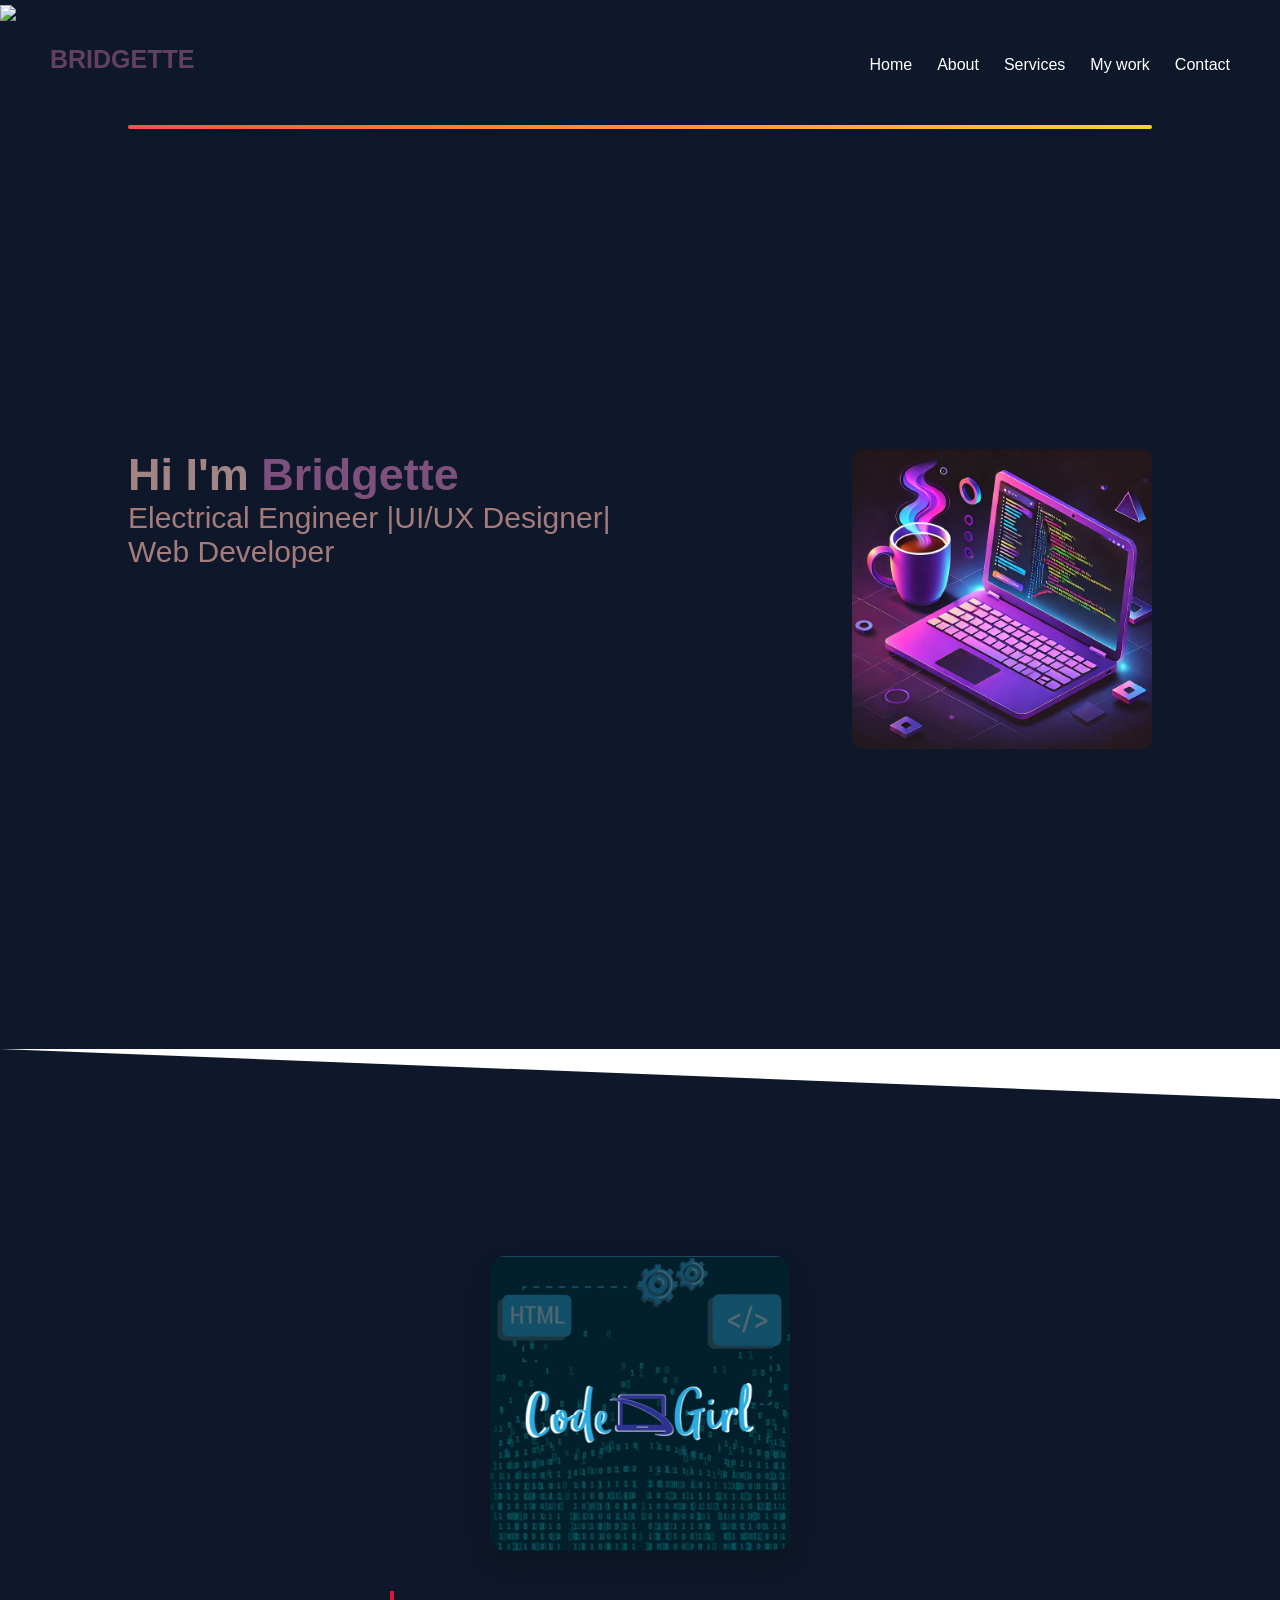
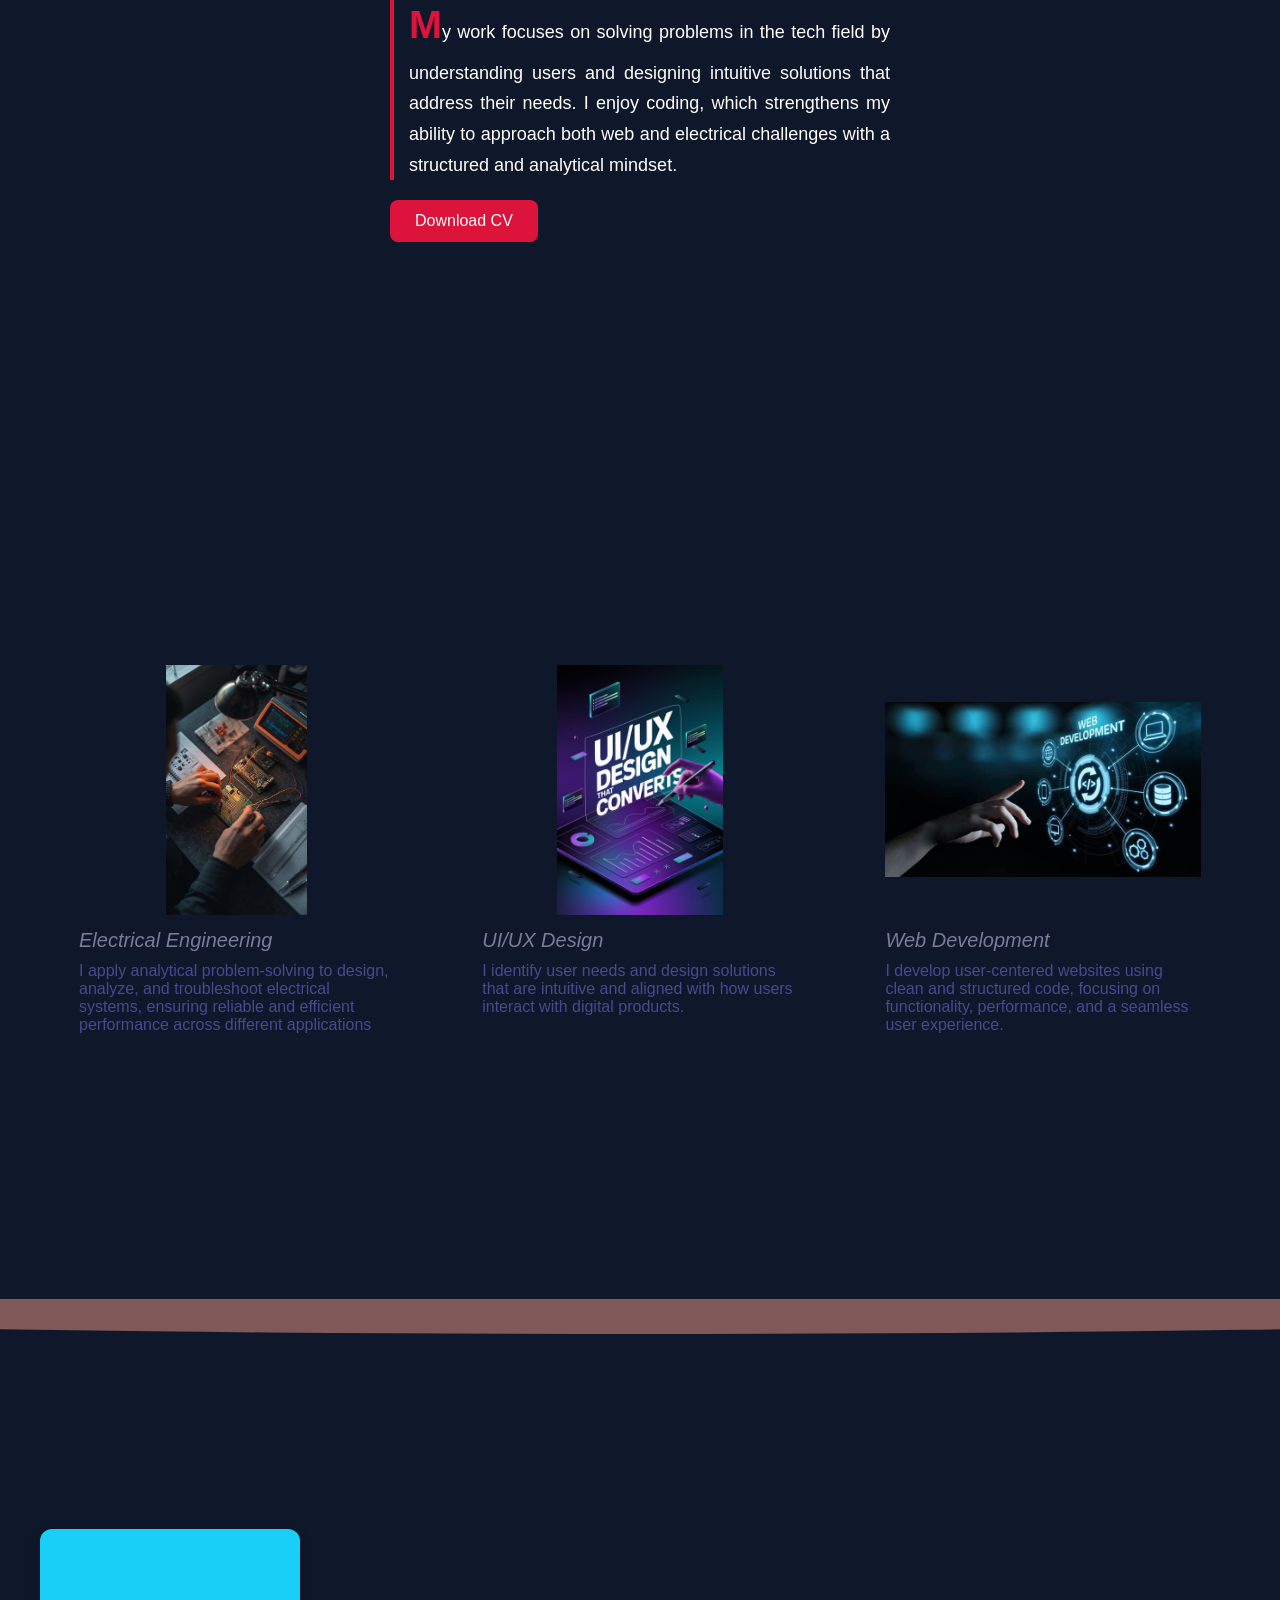
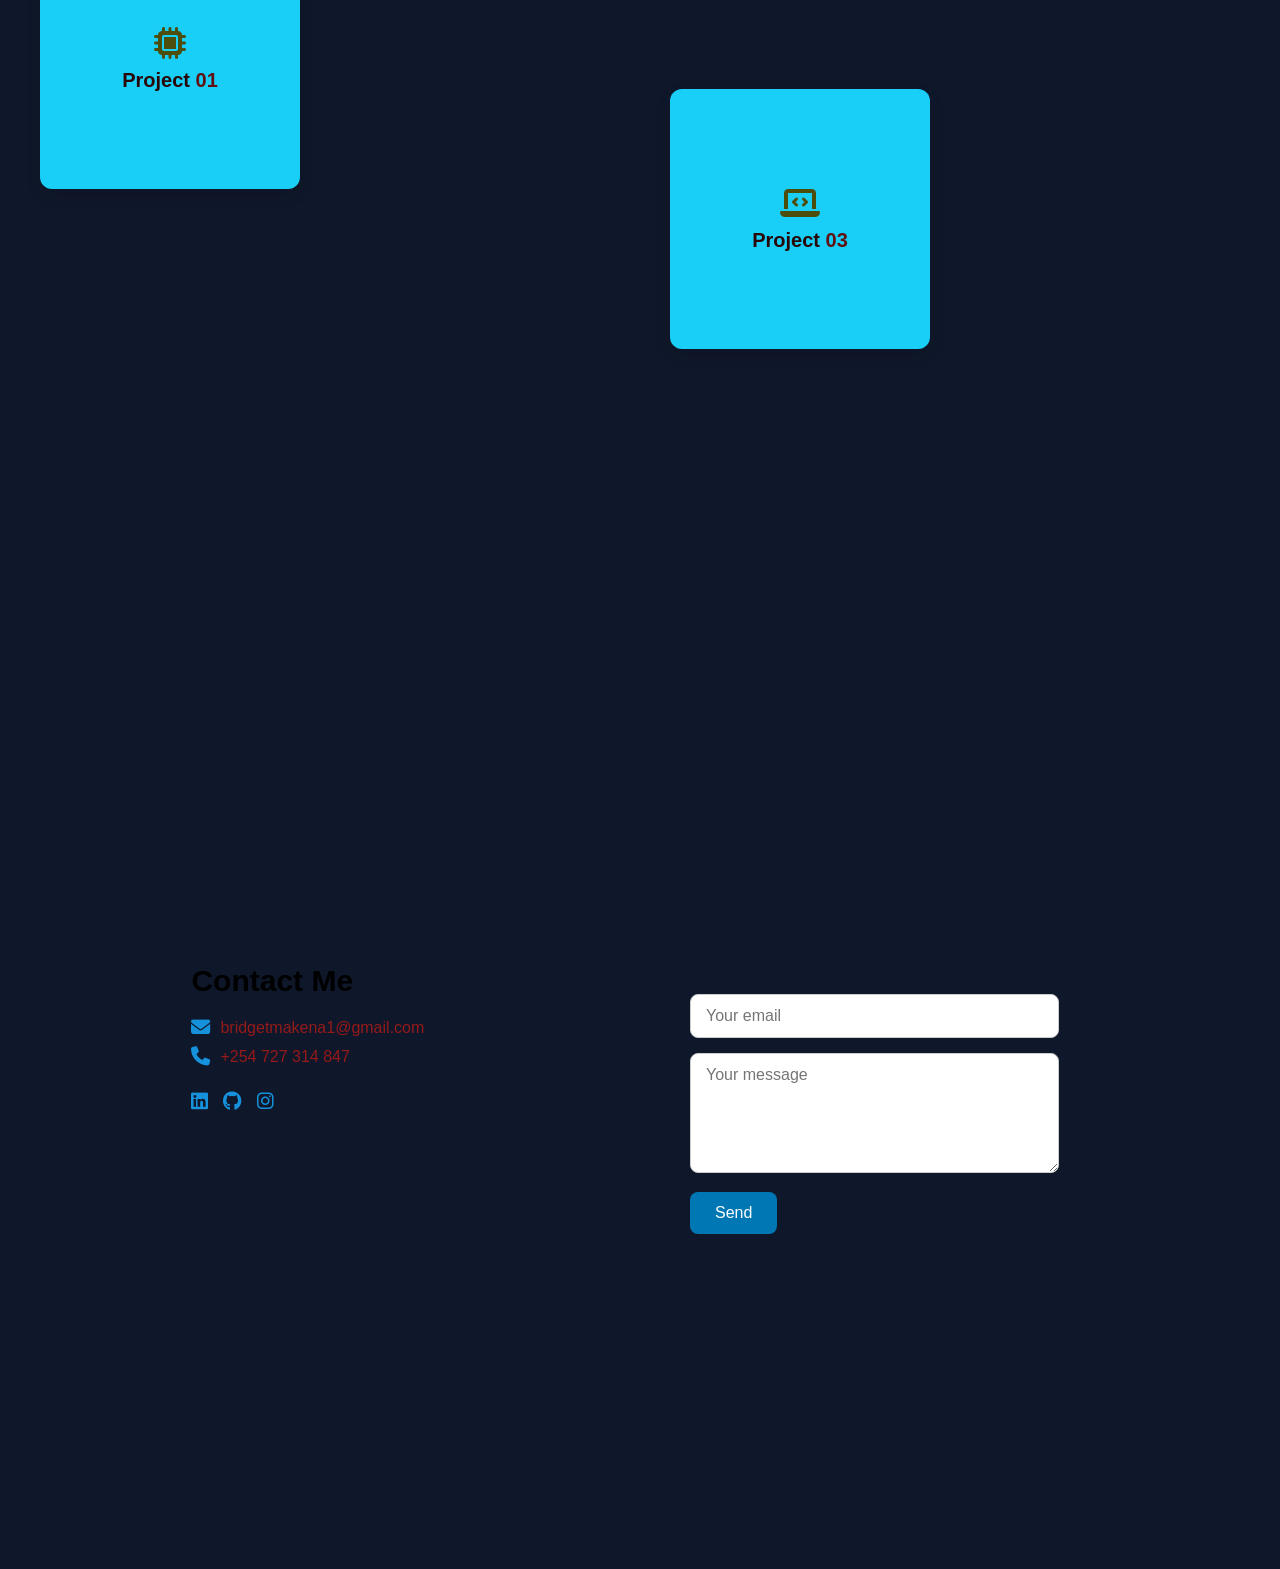
==== web.html copy/index.html @ 57aedf2d "Add files via upload" ====
<!doctype html>
<html lang="en">
    <head>
        
    <meta charset="UTF-8">
    <meta name="viewport" content="width=device-width,
     initial-scale=1.0">

        <title>My Website</title>
        
         <link rel="stylesheet" href="https://cdnjs.cloudflare.com/ajax/libs/font-awesome/6.5.0/css/all.min.css">
         <script src="script.js"></script>
<img src="images/pic.jpg">
         
       
        <style>

             *{ box-sizing: border-box
                ;margin: 0;
                padding: 0;
                font-family: sans-serif;
                
            }
            body{
                padding-top: 5px;
                background-color: #0f172a;
                 
                
                
            }
          
           /* Hero/ Navbar */
            
            
            .hero{
             margin-top: 0;
             width: 100%;
             top: 0;
             z-index: 1000;
            }
           
.navbar {
    display: flex;
    justify-content: space-between;
    align-items: center;
    padding: 20px 50px;
    
   
}


.logo {
    
    width: 6.25rem;
    height: 2.5rem;
    color: rgb(98, 64, 98);
    fill: currentColor;
    display: block;
    font-size: 25px;
    
    
    
}


.nav-links {
    list-style: none;
    display: flex;
    gap: 25px;
}


.nav-links li a {
    text-decoration: none;
    color: #fff;
    font-size: 16px;
    position: relative;
}


.nav-links li a::after {
    content: "";
    width: 0;
    height: 2px;
    background: #ff9800;
    position: absolute;
    left: 0;
    bottom: -5px;
    transition: 0.3s;
}

.nav-links li a:hover::after {
    width: 100%;
}

.menu-toggle {
    display: none;
    font-size: 28px;
    cursor: pointer;
    color: #bb2d2d;
}


@media (max-width: 768px) {

    .menu-toggle {
        display: block;
        color:rgb(202, 40, 40);
    }

    .nav-links {
        position: absolute;
        top: 70px;
        right: 0;
        background: #111;
        width: 200px;
        height: 100vh;
        flex-direction: column;
        align-items: center;
        padding-top: 20px;
        display: none;
    }

    .nav-links li {
        margin: 20px 0;
    }

    .nav-links.active {
        display: flex;
    }
    .nav-links {
    transform: translateX(100%);
    transition: 0.3s;
}

.nav-links.active {
    transform: translateX(0);
    display: flex;
    background: black;
}
}
section{
    
    height: 100vh;
    display: flex;
    flex-direction: column;
    justify-content: center;
    padding: 20px;
overflow: hidden;
}
/* home section */
            #home{
               background: #0f172a;

               padding:150px 10%;
               
            }
            .home-container{
                font-size: 30px;
                
               
               
                margin-left: 0;
            }
            .home-container img{
                display: block;
                width: 100%;
                float: right;
                height: 100%;
                border-radius: 10px;

            }
            .home-text{
                align-items: start;
            }
            .home-title{
color: #a18585;
            }
            .highlight{
              color:rgb(125, 80, 125);  
            }
            .home-subtitle{
                color: #a47c7c;
            }
            .home-container img{
                width: 300px;
            }
            
@media (max-width: 768px) {

    #home {
        padding: 80px 5%;
        text-align: center;
    }

    .home-container {
        font-size: 18px;
        display: flex;
        flex-direction: column;
        align-items: center;
    }

    .home-container img {
        width: 200px;
        height: auto;
        float: none; 
        margin-top: 20px;
        border-radius: 2px;
    }

    .home-text {
        align-items: center;
    }

    .home-title {
        font-size: 24px;
       color: #a18585;
    }

    .home-subtitle {
        font-size: 16px;
       color: #a47c7c;
    }

    .highlight {
        color:rgb(125, 80, 125) ;
    }
}
.divider-angle {
  width: 100%;
  height: 50px;
  background: #fff;  
  clip-path: polygon(0 0, 100% 100%, 100% 0, 0 0);
}
            
            /* about section */
          .about-section {
  display: flex;             
  align-items: center;
  gap: 40px;                
  padding: 80px 10%;
  flex-wrap: wrap;           
  
}

.about-section img {
  width: 100%;               
  max-width: 300px;         
  height: auto;             
  object-fit: cover;         
  border-radius: 15px;
  box-shadow: 0 10px 25px rgba(0,0,0,0.2);
}

.about-text {
  max-width: 500px;
}

.about-text p {
  font-size: 18px;
  line-height: 1.7;
  color: white;
  text-align: justify;
  border-left: 4px solid crimson;
  padding-left: 15px;
}

.about-text p::first-letter {
  font-size: 2.2em;
  font-weight: bold;
  color: crimson;
}

.download-cv-btn {
  display: inline-block;
  margin-top: 20px;
  padding: 12px 25px;
  background: crimson;
  color: #fff;
  text-decoration: none;
  border-radius: 8px;
  transition: all 0.3s;
}

.download-cv-btn:hover {
  background: darkred;
  transform: translateY(-3px);
}


@media (max-width: 768px) {


  
  .about-section {
    display: flex;
    flex-direction: column;   
    align-items: center;      
    
    padding: 20px 10px;
    min-height: auto;        
    box-sizing: border-box;
  }

  .about-section img {
    width: 150px;           
    height: auto;             
    margin-bottom: 20px;
    display: block;
  }

  .about-text {
    max-width: 100%;
    text-align: center;       
    margin-bottom: 20px;
  }

  .about-text p {
    border-left: none;
    padding-left: 0;
    font-size: 16px;
    line-height: 1.5;
  }

  .download-cv-btn {
    display: inline-block;    
    padding: 10px 20px;
    font-size: 14px;
    
  }
}
      /* services section */      
     #services{
  
  padding: 80px 5%;
}

.work-section{
  display: flex;
  justify-content: space-between;
  gap: 20px;
  flex-wrap: wrap; 
}

.service-card{
  
  border-radius: 10px;
  overflow: hidden;
  padding: 15px;
  width: 30%; 
  transition: 0.3s;
}

.service-card img{
  width: 100%;
  height: 250px;
object-fit: contain;
}

.service-title{
  font-style: italic;
  color: rgb(123, 123, 155);
  margin: 10px 0;
  font-size: 20px;
}

.service-description{
  font-size: 16px;
  color: rgb(73, 73, 142);
}


.service-card:hover{
  transform: translateY(-10px);
  box-shadow: 0 10px 25px rgba(0,0,0,0.2);
}


@media (max-width: 768px) {

  .work-section {
    display: flex;
    flex-direction: row;    
    flex-wrap: nowrap;      
    overflow-x: auto;       
    gap: 15px;
    padding-bottom: 10px;
  }

  .service-card {
    min-width: 200px;       
    flex: 0 0 auto;         
    height: auto;           
    padding: 15px;
    box-sizing: border-box; 
  }

  .service-card img {
    width: 100%;
    height: 150px;          
    object-fit: cover;
  }

  .service-title {
    font-size: 14px;
    margin: 10px 0 5px;
  }

  .service-description {
    font-size: 12px;
    line-height: 1.5;
  }
}
.divider-angle1 {
  width: 100%;
  height: 70px;               
  background: #7f5858;         
  clip-path: ellipse(100% 50% at 50% 0%); 
}



/* projects section */

            .projects-container{
      
                 
  display: flex;
  flex-wrap: wrap;
  justify-content: center;
  gap: 20px;
  padding: 40px 20px;
}
                 
                 
            .card{
                width: 300px;
                height: 300px;
                padding: 20px;
                
                cursor: pointer;
                touch-action: manipulation;
                transition: transform 0.3s ease;
               
            }
             .card i{
               color: #b57000;
                display: block;
                margin-bottom: 10px;
            }
             .card h3{
                color: rgb(41, 5, 5);
                font-size: 20px;
                margin-top: 10px 0;
            }
             .card p{
                color: black;
                font-size: 16px;
                margin-top: 10px;
            }
         
            
       .card h3 span{
        color: rgb(97, 15, 15);
       } 
       .card-inner {
    width: 100%;
    height: 100%;
    position: relative;
   transition: transform 0.8s cubic-bezier(0.4, 0.2, 0.2, 1);
    transform-style: preserve-3d;
}

.card.flip .card-inner {
  transform: rotateY(180deg);
}

.card-front,
.card-back {
    position: absolute;
    width: 100%;
    height: 100%;
    border-radius: 12px;
    backface-visibility: hidden;
    display: flex;
    flex-direction: column;
    align-items: center;
    justify-content: center;
    padding: 20px;
    text-align: center;
    box-shadow: 0 6px 15px rgba(0,0,0,0.1);
}


.card-front {
    background: rgb(25, 207, 248);
    color: #333;
}

.card-front i {
    font-size: 2rem;
    color: rgb(77, 77, 12);
    margin-bottom: 10px;
}


.card-back {
    background: #0077b5;
    color: #fff;
    transform: rotateY(180deg);
}
.card:hover{
    transform: translateY(-10px) scale(1.05);
   

}


@media (max-width: 768px) {
.projects-container {
  display: flex;
  overflow-x: auto;             
  gap: 15px;
  padding: 20px 15px;         
  scroll-snap-type: x mandatory; 
  scroll-behavior: smooth;
}


.card {
  min-width: 50%;                
  flex: 0 0 auto;              
  scroll-snap-align: start;   
}

}


/* contact section */

#contact {
    padding: 60px 20px;
    
    font-family: 'Arial', sans-serif;
    
}
.contact-container {
    display: flex;
    flex-wrap: wrap;
    justify-content: space-between;
    max-width: 1200px;
    margin: 0 auto;
    gap: 40px;
}


.contact-left {
    flex: 1 1 300px;
}

.contact-left h2 {
    font-size: 30px;
    margin-bottom: 20px;
    color: black;
    font-weight: bold;
}

.contact-left p {
    font-size: 1rem;
    margin: 10px 0;
    display: flex;
    align-items: center;
    gap: 10px;
    color: rgb(149, 26, 26);
}

.contact-left i {
    color: #1592db; 
    font-size: 1.2rem;
}


.social-icons {
    margin-top: 20px;
    display: flex;
    gap: 15px;
    
}

.social-icons a {
    text-decoration: none;
    font-size: 1.5rem;
    color: #333;
    transition: color 0.3s;

}

.social-icons a:hover {
    color: #0077b5;
}


.contact-right {
    flex: 1 1 300px;
    padding: 30px;
    border-radius: 10px;
   
}
.contact-right input,
.contact-right textarea {
    width: 100%;
    padding: 12px 15px;
    margin-bottom: 15px;
    border: 1px solid #ccc;
    border-radius: 8px;
    font-size: 1rem;
    outline: none;
    transition: border-color 0.3s;
}

.contact-right input:focus,
.contact-right textarea:focus {
    border-color: #0077b5;
}

.contact-right textarea {
    min-height: 120px;
    resize: vertical;
}

.contact-right button {
    padding: 12px 25px;
    background-color: #0077b5;
    color: #fff;
    border: none;
    border-radius: 8px;
    font-size: 1rem;
    cursor: pointer;
    transition: background-color 0.3s;
}

.contact-right button:hover {
    background-color: #005f8a;
}


#form-status {
    font-size: 1rem;
}

@media (max-width: 768px) {

  .contact-container {
    display: flex;
    flex-direction: column;    
    gap: 30px;                   
    padding: 0 15px;            
    width: 100%;
    box-sizing: border-box;
  }
  .contact-left {
    flex: 1 1 auto;             
    min-width: 0;                
    max-width: 100%;            
    text-align: center;           
  }
  .contact-right {
    flex: 1 1 auto;              
    min-width: 0;               
    max-width: 100%;
  }

  .contact-right form {
    width: 100%;                 
  }

  .contact-right input,
  .contact-right textarea {
    width: 100%;                 
  }

  .social-icons {
    justify-content: center;     
  }

}
.divider-line3{
    height: 4px;                 
  width: 80%;                 
  background: linear-gradient(to right, #ff4e50, #f9d423); 
  margin: 20px auto;           
  border-radius: 2px;          
  box-shadow: 0 2px 5px rgba(0,0,0,0.2);
}



        </style>
    </head> 
    <body class="body">
       
       
          <header class="hero">
            <nav class="navbar">
                
                    <h1 class="logo">BRIDGETTE</h1>
                    <ul class="nav-links" id="navlinks">
                        <li><a href="#home">Home</a></li>
                        <li><a href="#about">About</a></li>
                        <li><a href="#services">Services</a></li>
                        <li><a href="#projects">My work</a></li>
                        <li><a href="#contact">Contact</a></li>
                    </ul>
                    
    <div class="menu-toggle" id="menuToggle">
        ☰
    </div>
                  </nav>

          </header>
          <div class="divider-line3"></div>
          <div class="container">
            <!-- Home Section -->

          
          <section id="home" >
            <div class="home-container">
                <img src="PC aesthetic.jpg" alt="">
                <div class="home-text">
                <h1 class="home-title">
                    Hi I'm <span class="highlight">Bridgette</span>

                </h1>
                <p class="home-subtitle">
                    Electrical Engineer |UI/UX Designer|
                    <br> Web Developer
                </p>

            
            </div>
            </div>




            </section>
            <div class="divider-angle"></div>
            <!-- About Section -->

          
          <section id="about" class="about-section" >
            <img src="Code girl.jpg" alt="">
              <div class="about-text">
                <p >
                    My work focuses on solving problems in the tech
                     field by understanding users and designing intuitive
                      solutions that address their needs. I enjoy
                       coding, which strengthens my ability to approach
                        both web and electrical
                     challenges with a structured and analytical mindset.

                </p>
                <a href="Bridget Makena _Curriculum Vitae 55g.docx"
                 download class="download-cv-btn">Download CV</a>
                 </div>
          </section>
          <!-- Service Section -->
          
          <section id="services">
            <div class="work-section">
            
               
                <div class="service-card">
                   <img src="electric.jpg
                   " alt="">
                  <p class="service-title">
                    Electrical Engineering </p>
<p class="service-description"> I apply analytical problem-solving to design, 
analyze, and troubleshoot electrical
 systems, ensuring reliable
and efficient performance across different applications
                   </p> 
                </div>



                <div class="service-card">
                    <img src="Get a Stunning UI_UX Design for Your Brand 🎨.jpg" alt="">
                <p class="service-title">
                    UI/UX Design 
                </p>
                <p class="service-description"> I identify user needs and 
                    design solutions that are intuitive and
                     aligned with how users interact with 
                     digital products.</p>
  </div>
                <div class="service-card">
                    <img src="Backlink maker and generator online _ small seo tools.jpg" alt="">
                <p class="service-title">Web Development</p>
                <p class="service-description">
I develop user-centered
 websites using clean and structured code, 
 focusing on functionality, performance,
  and a seamless user experience.
                </p>
                
                </div>
                </div>
                </section>

                <div class="divider-angle1"></div>
                

<!-- projects Section -->
             <section id="projects" class="projects-container">

  <div class="card">
    <div class="card-inner">
      <div class="card-front">
        <i class="fas fa-microchip"></i>
        <h3>Project <span>01</span></h3>
      </div>
      <div class="card-back">
        <p>
          An engineering-based solution where I applied analytical thinking 
          to design and troubleshoot a system, ensuring efficiency and reliability.
        </p>
      </div>
    </div>
  </div>

  <div class="card">
    <div class="card-inner">
      <div class="card-front">
        <i class="fas fa-pencil-ruler"></i>
        <h3>Project <span>02</span></h3>
      </div>
      <div class="card-back">
        <p>
          A user-focused design project aimed at simplifying interactions 
          and enhancing the overall experience through intuitive layout.
        </p>
      </div>
    </div>
  </div>

  <div class="card">
    <div class="card-inner">
      <div class="card-front">
        <i class="fas fa-laptop-code"></i>
        <h3>Project <span>03</span></h3>
      </div>
      <div class="card-back">
        <p>
          Designed and developed a responsive web interface focused on 
          usability and seamless user experience.
        </p>
      </div>
    </div>
  </div>

</section>
       
<!-- Contact Section -->
    
   
     <section id="contact">
    <div class="contact-container">
        
        <div class="contact-left">
            <h2>Contact Me</h2>
            <p><i class="fas fa-envelope"></i>bridgetmakena1@gmail.com
            </p>
            <p><i class="fas fa-phone"></i> +254 727 314 847</p>

            <div class="social-icons">
                <a href="https://www.linkedin.com/in/bridget-makena-905b50394"><i class="fab fa-linkedin"></i></a>
                <a href="https://github.com/Makena482"><i class="fab fa-github"></i></a>
                <a href="https://www.instagram.com/iam_makenaa?igsh=MXd5dmg5a2s4dW91Mg=="><i class="fab fa-instagram"></i></a>
            </div>
        </div>

       <div class="contact-right">
  <form id="contact-form">
  <input type="email" name="email" placeholder="Your email" required>
  <textarea name="message" placeholder="Your message" required></textarea>
  <button type="submit">Send</button>
</form>

<div id="form-status" style="opacity:0; transition: opacity 0.5s; color:green; margin-top:10px;"></div>
</div>
</div>

    </div>
</section>

        </div>


        <script>

const cards = document.querySelectorAll(".card");

cards.forEach(card => {
    card.addEventListener("click", (e) => {

        e.stopPropagation();
        cards.forEach(c => {
            if (c !== card) {
                c.classList.remove("flip");
            }
        });
        card.classList.toggle("flip");
    });
});



const form = document.getElementById('contact-form');
const status = document.getElementById('form-status');

form.addEventListener('submit', function(e) {
  e.preventDefault(); 

  const data = {
    email: form.email.value,
    message: form.message.value
  };
  fetch('https://formspree.io/f/mgopzpqg', {
    method: 'POST',
    headers: {
      'Accept': 'application/json',
      'Content-Type': 'application/json'
    },
    body: JSON.stringify(data)
  })
  .then(response => {
    if (response.ok) {
      status.innerText = 'Message sent successfully!';
      status.style.opacity = '1';
      form.reset();

      setTimeout(() => { status.style.opacity = '0'; }, 3000);
    } else {
      
      status.innerText = 'Oops! Something went wrong.';
      status.style.opacity = '1';
      setTimeout(() => { status.style.opacity = '0'; }, 3000);
    }
  })
  .catch(() => {
    status.innerText = 'Oops! Something went wrong.';
    status.style.opacity = '1';
    setTimeout(() => { status.style.opacity = '0'; }, 3000);
  });
});



    const menuToggle = document.getElementById("menuToggle");
    const navLinks = document.getElementById("navlinks");

    menuToggle.onclick = function () {
        navLinks.classList.toggle("active");
    };

     
    document.addEventListener("click", function(e) {
        if(navLinks.classList.contains("active") &&
           !navLinks.contains(e.target) &&
           e.target !== menuToggle) {
            navLinks.classList.remove("active");
        }
    });
  window.onbeforeunload = function () {
    localStorage.setItem("scrollPosition", window.scrollY);
  };

  window.onload = function () {
    const scrollPosition = localStorage.getItem("scrollPosition");
    if (scrollPosition) {
      window.scrollTo(0, scrollPosition);
    }
  };

 
</script>
        
 </body>
</html>
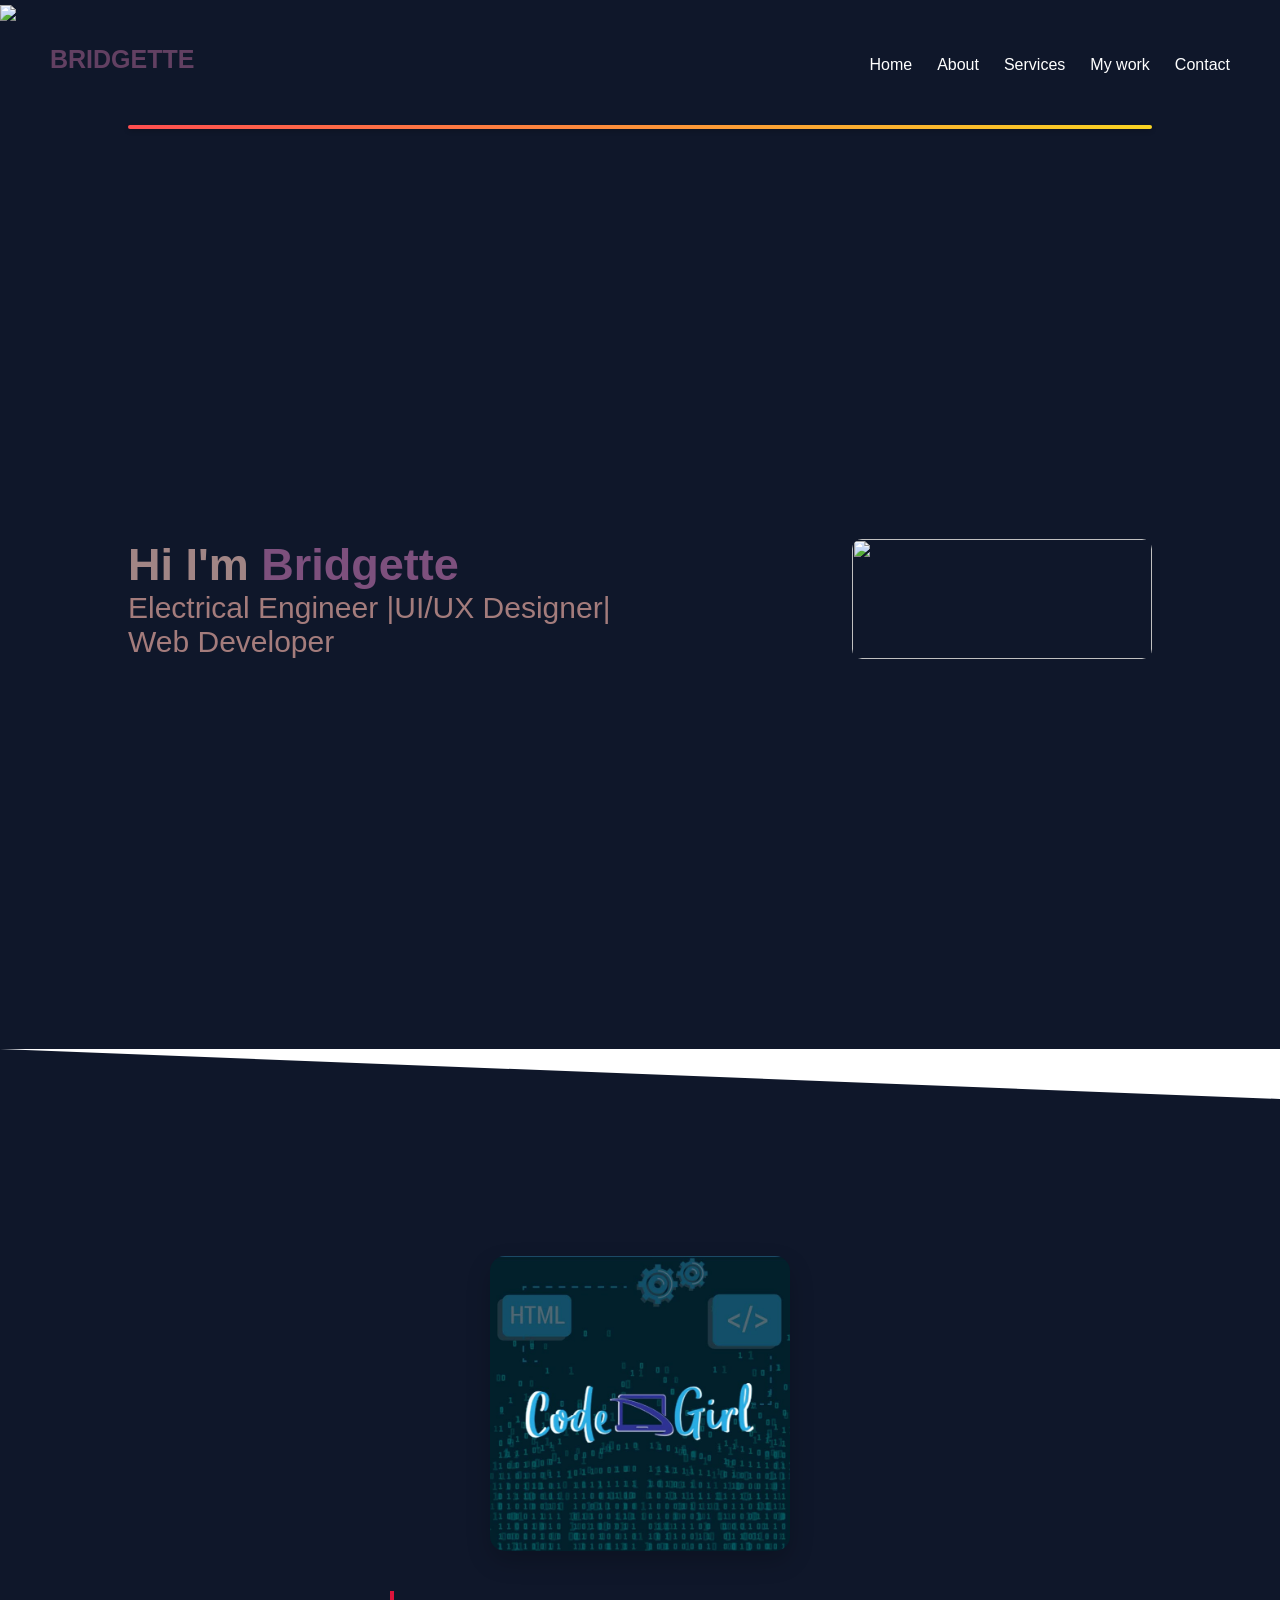
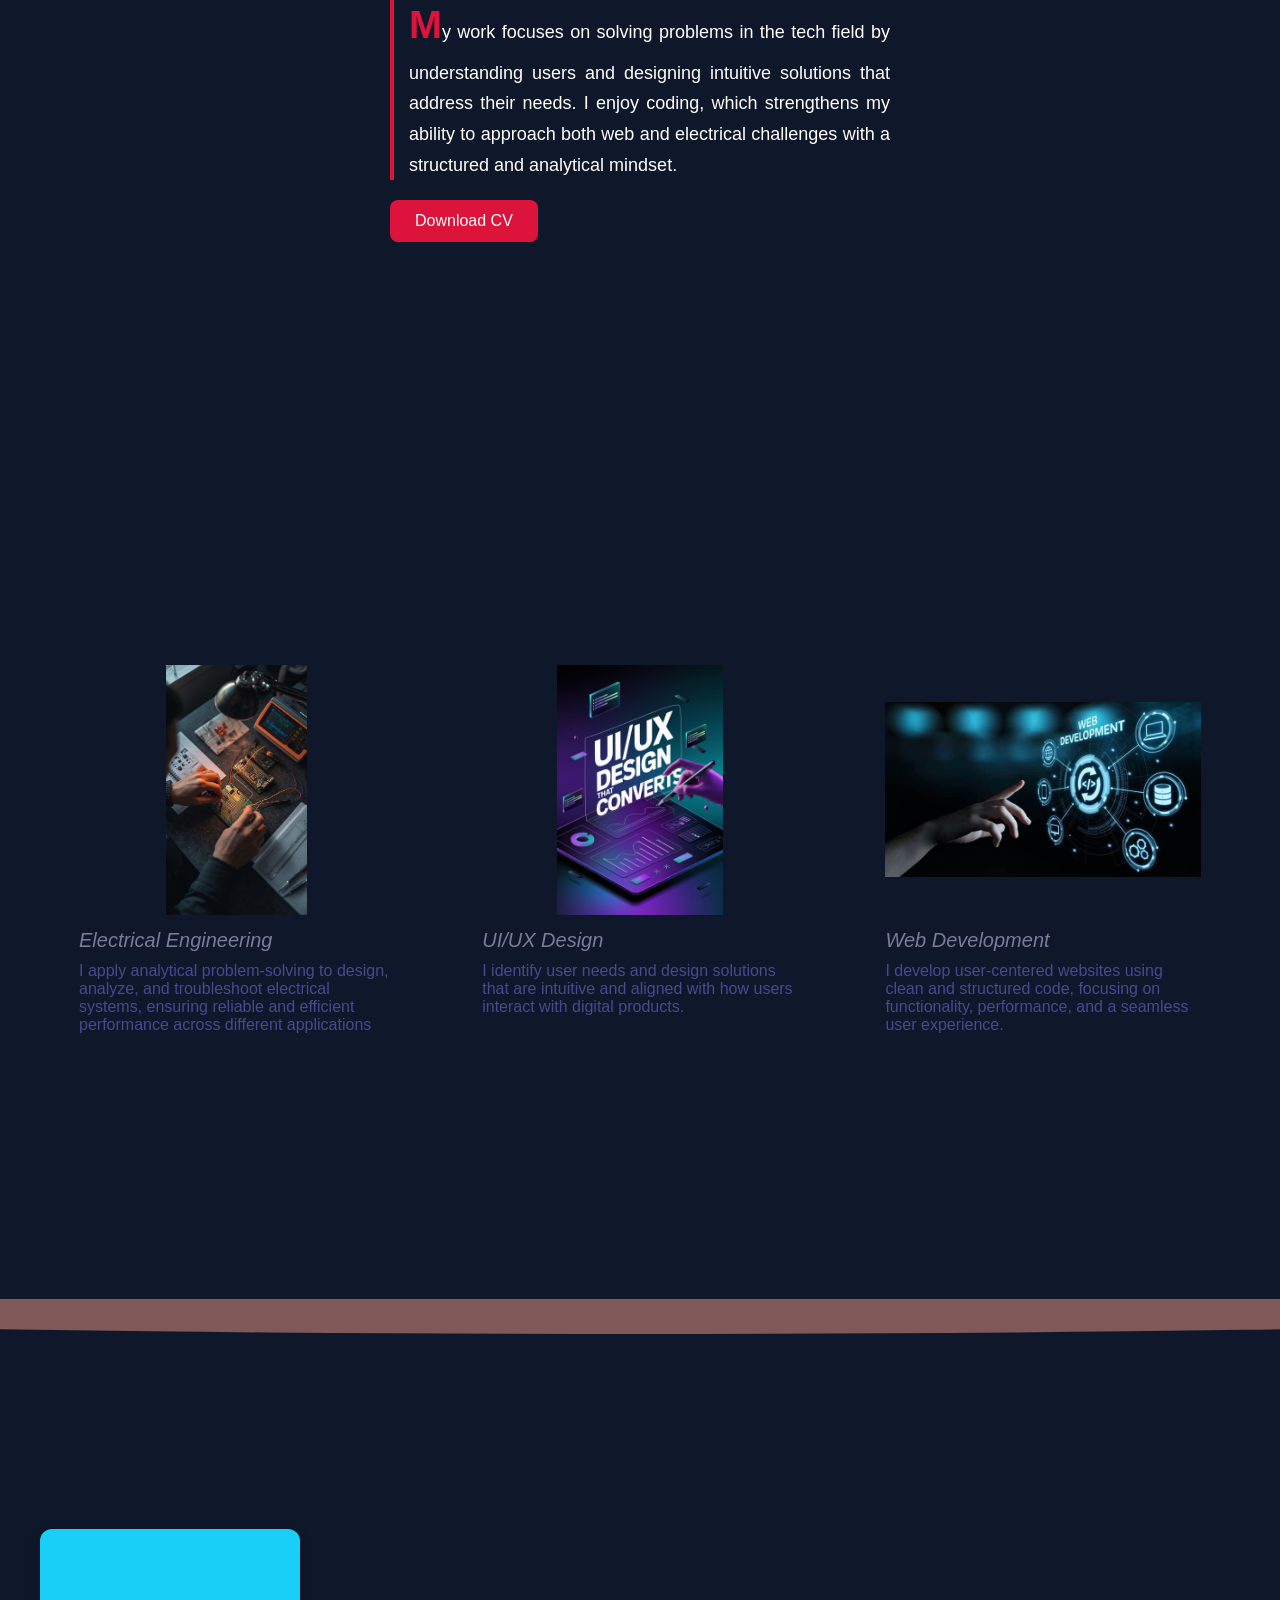
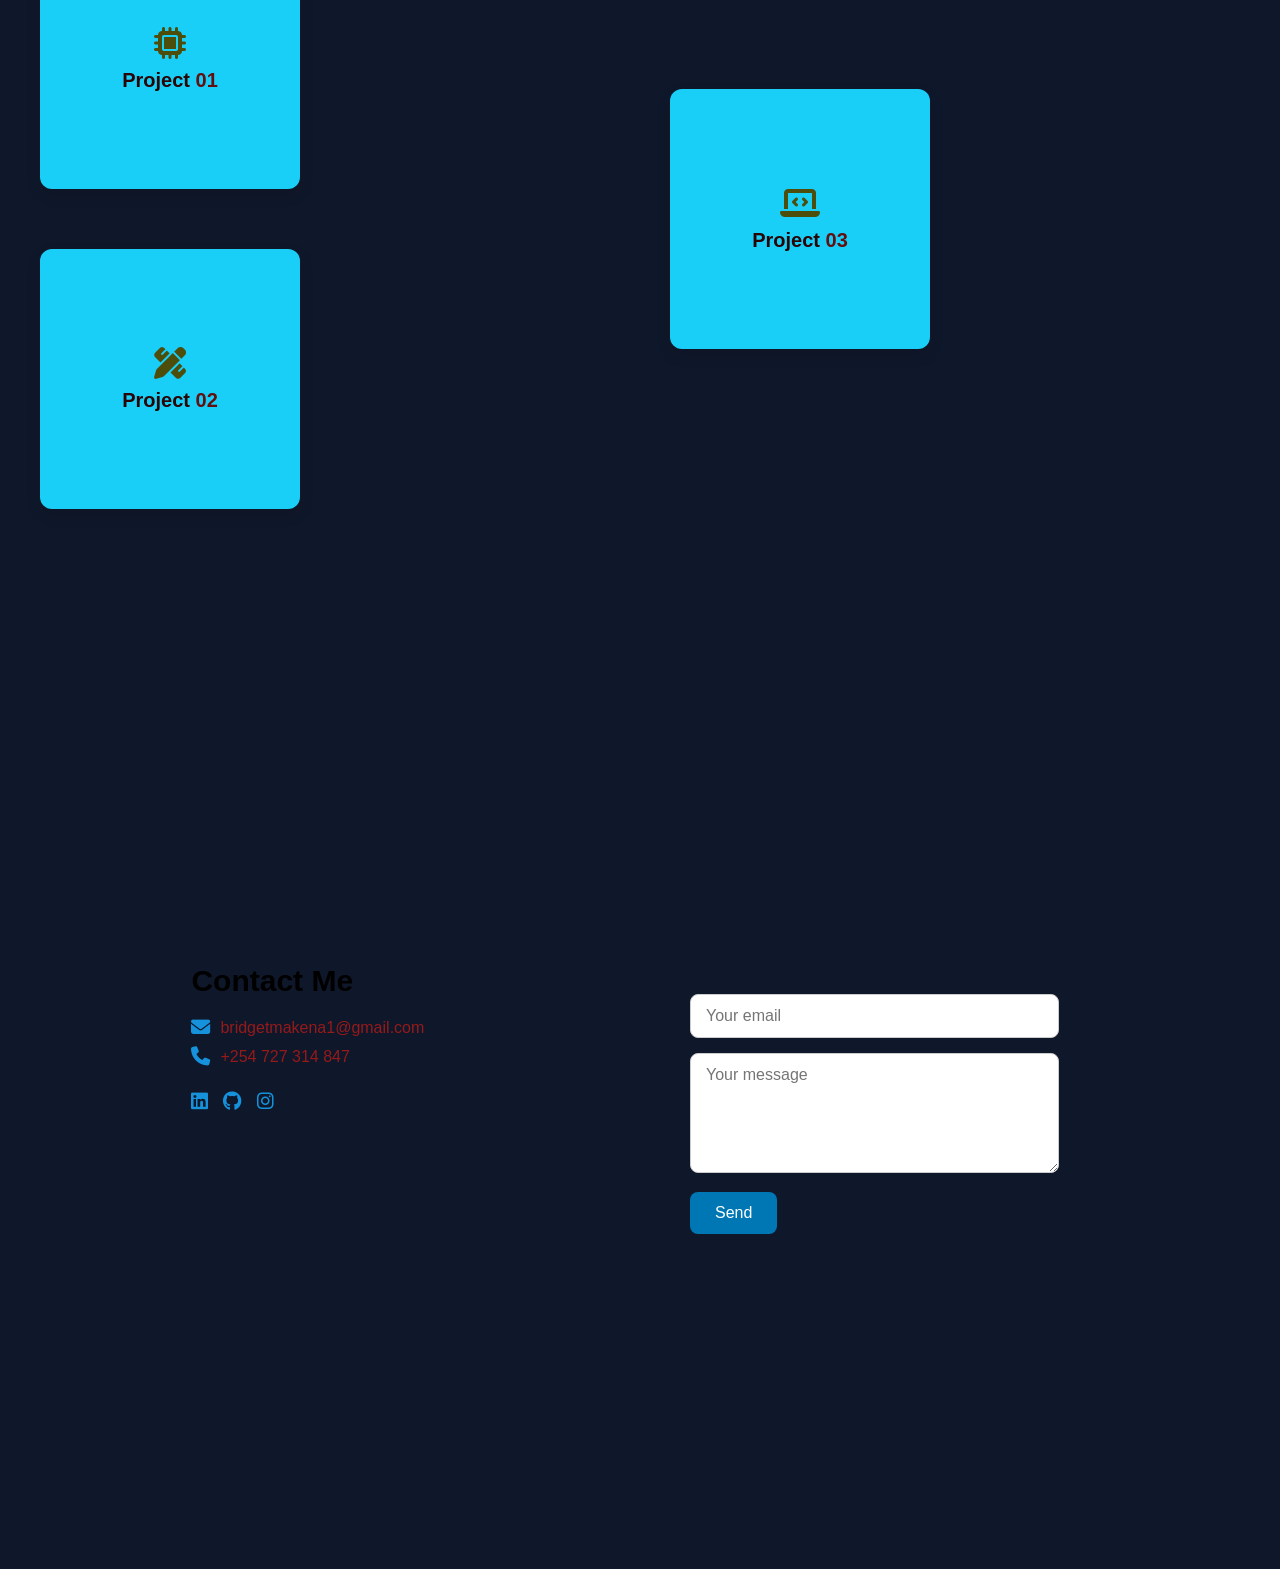
==== commit f8cea580: "Update fmt.Println message from 'Hello' to 'Goodbye'" ====
--- a/web.html copy/index.html
+++ b/web.html copy/index.html
@@ -10,7 +10,7 @@
         
          <link rel="stylesheet" href="https://cdnjs.cloudflare.com/ajax/libs/font-awesome/6.5.0/css/all.min.css">
          <script src="script.js"></script>
-<img src="images/pic.jpg">
+<img src="web.html copy/pic.jpg">
          
        
         <style>
@@ -725,7 +725,7 @@
           
           <section id="home" >
             <div class="home-container">
-                <img src="PC aesthetic.jpg" alt="">
+                <img src="web.html copy/PC aesthetic.jpg" alt="">
                 <div class="home-text">
                 <h1 class="home-title">
                     Hi I'm <span class="highlight">Bridgette</span>
@@ -987,4 +987,4 @@
 </script>
         
  </body>
-</html>+</html>
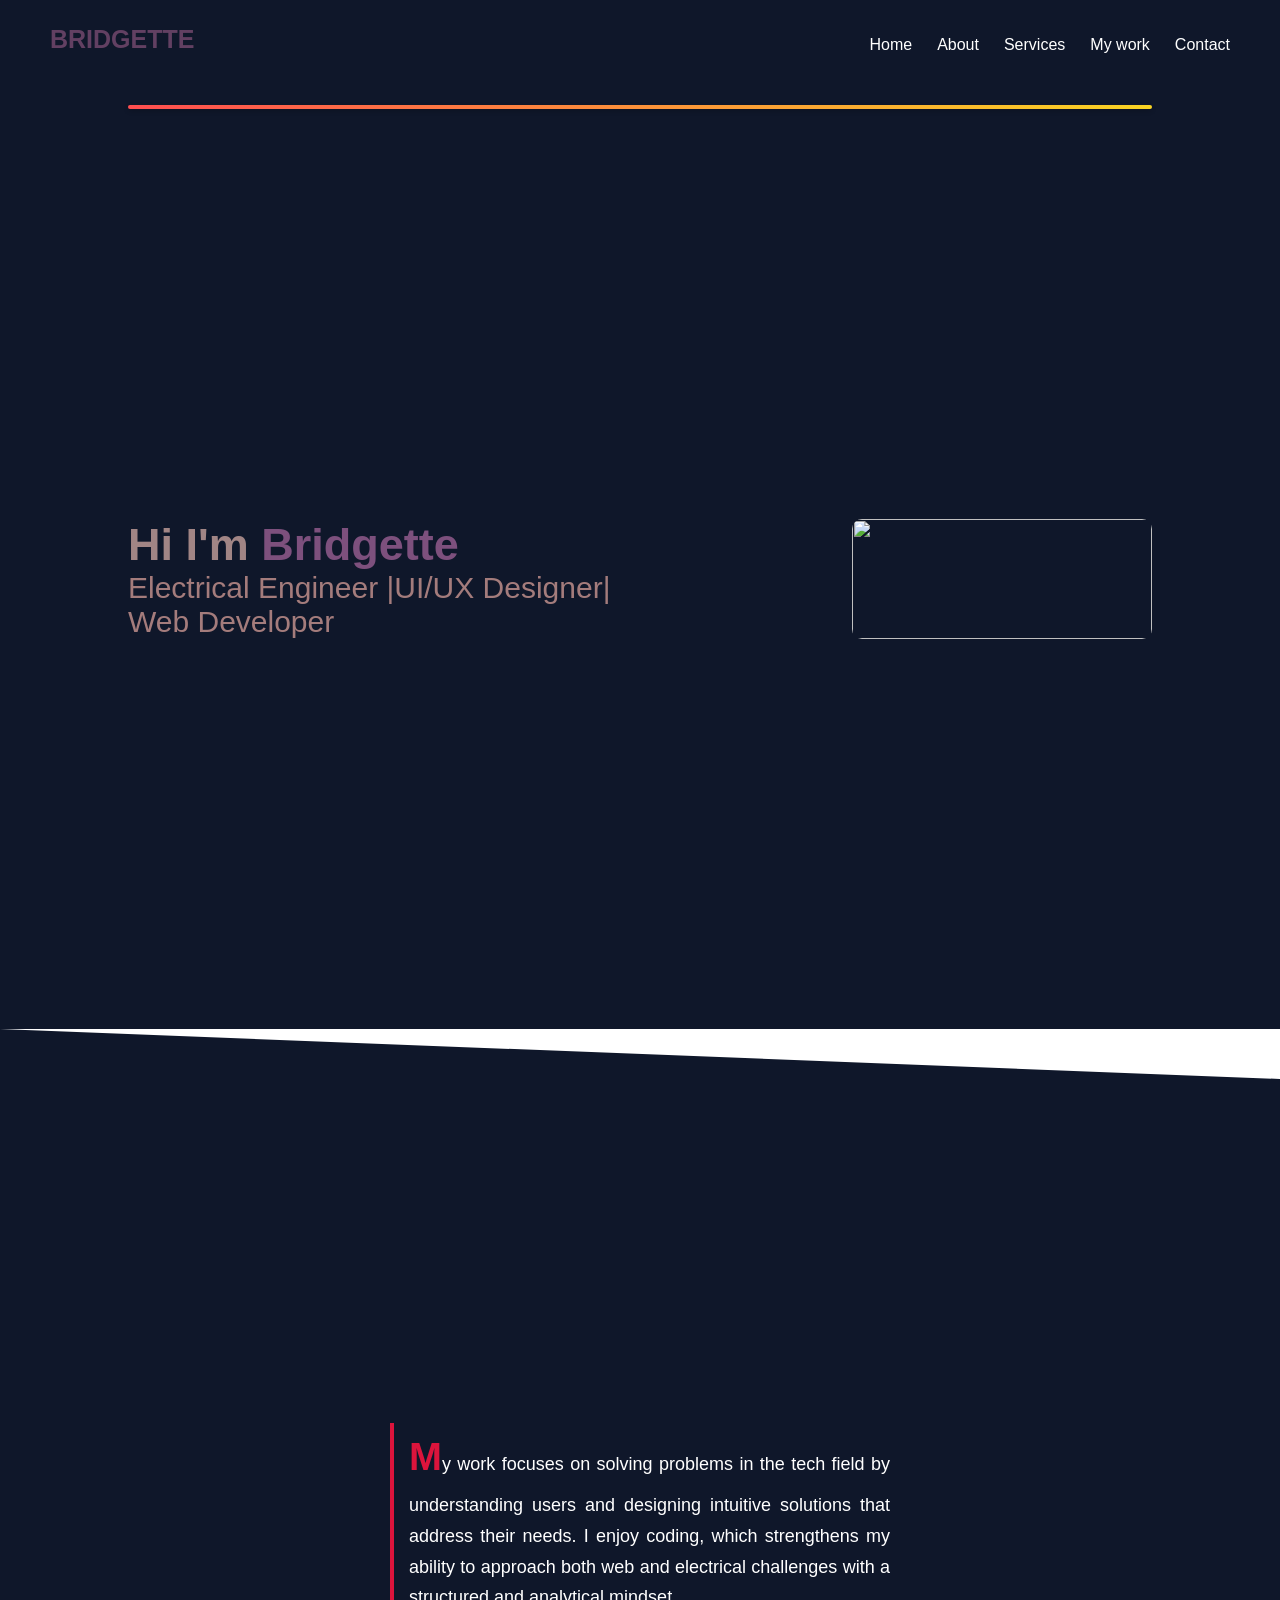
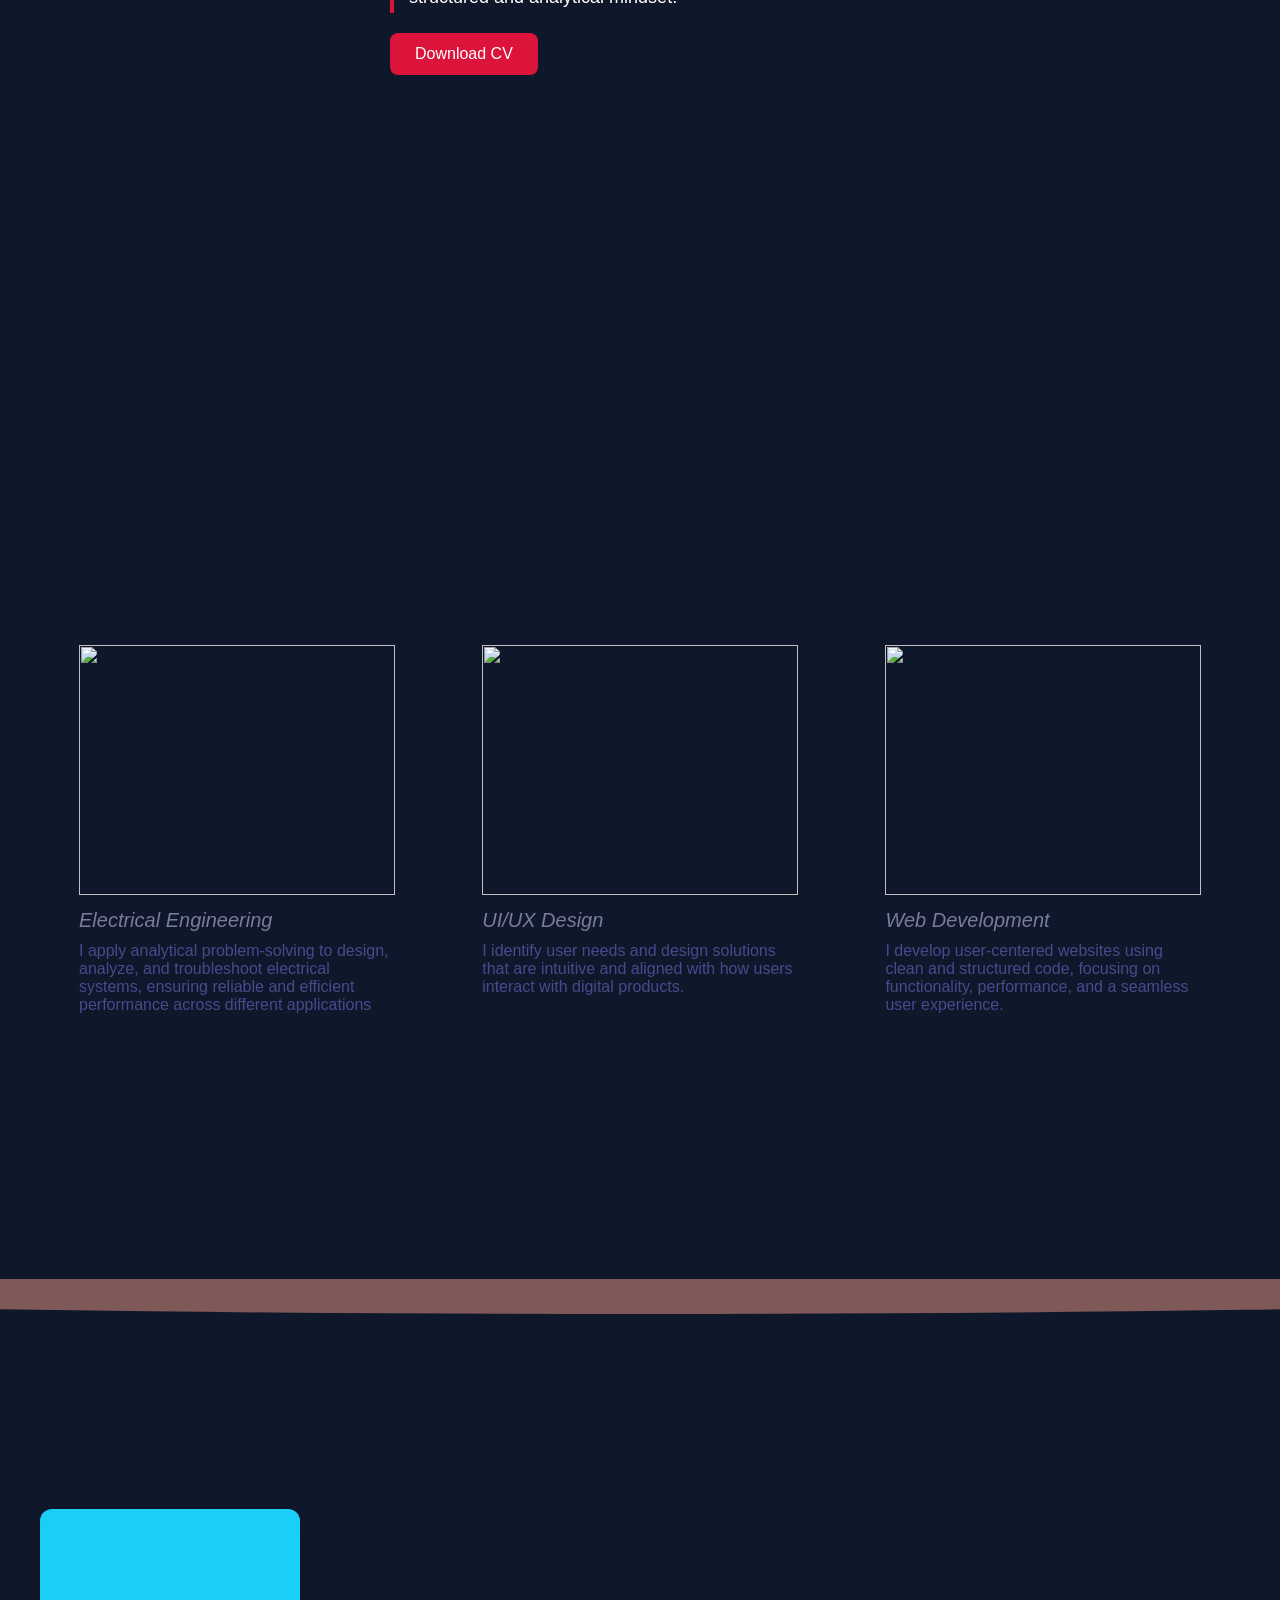
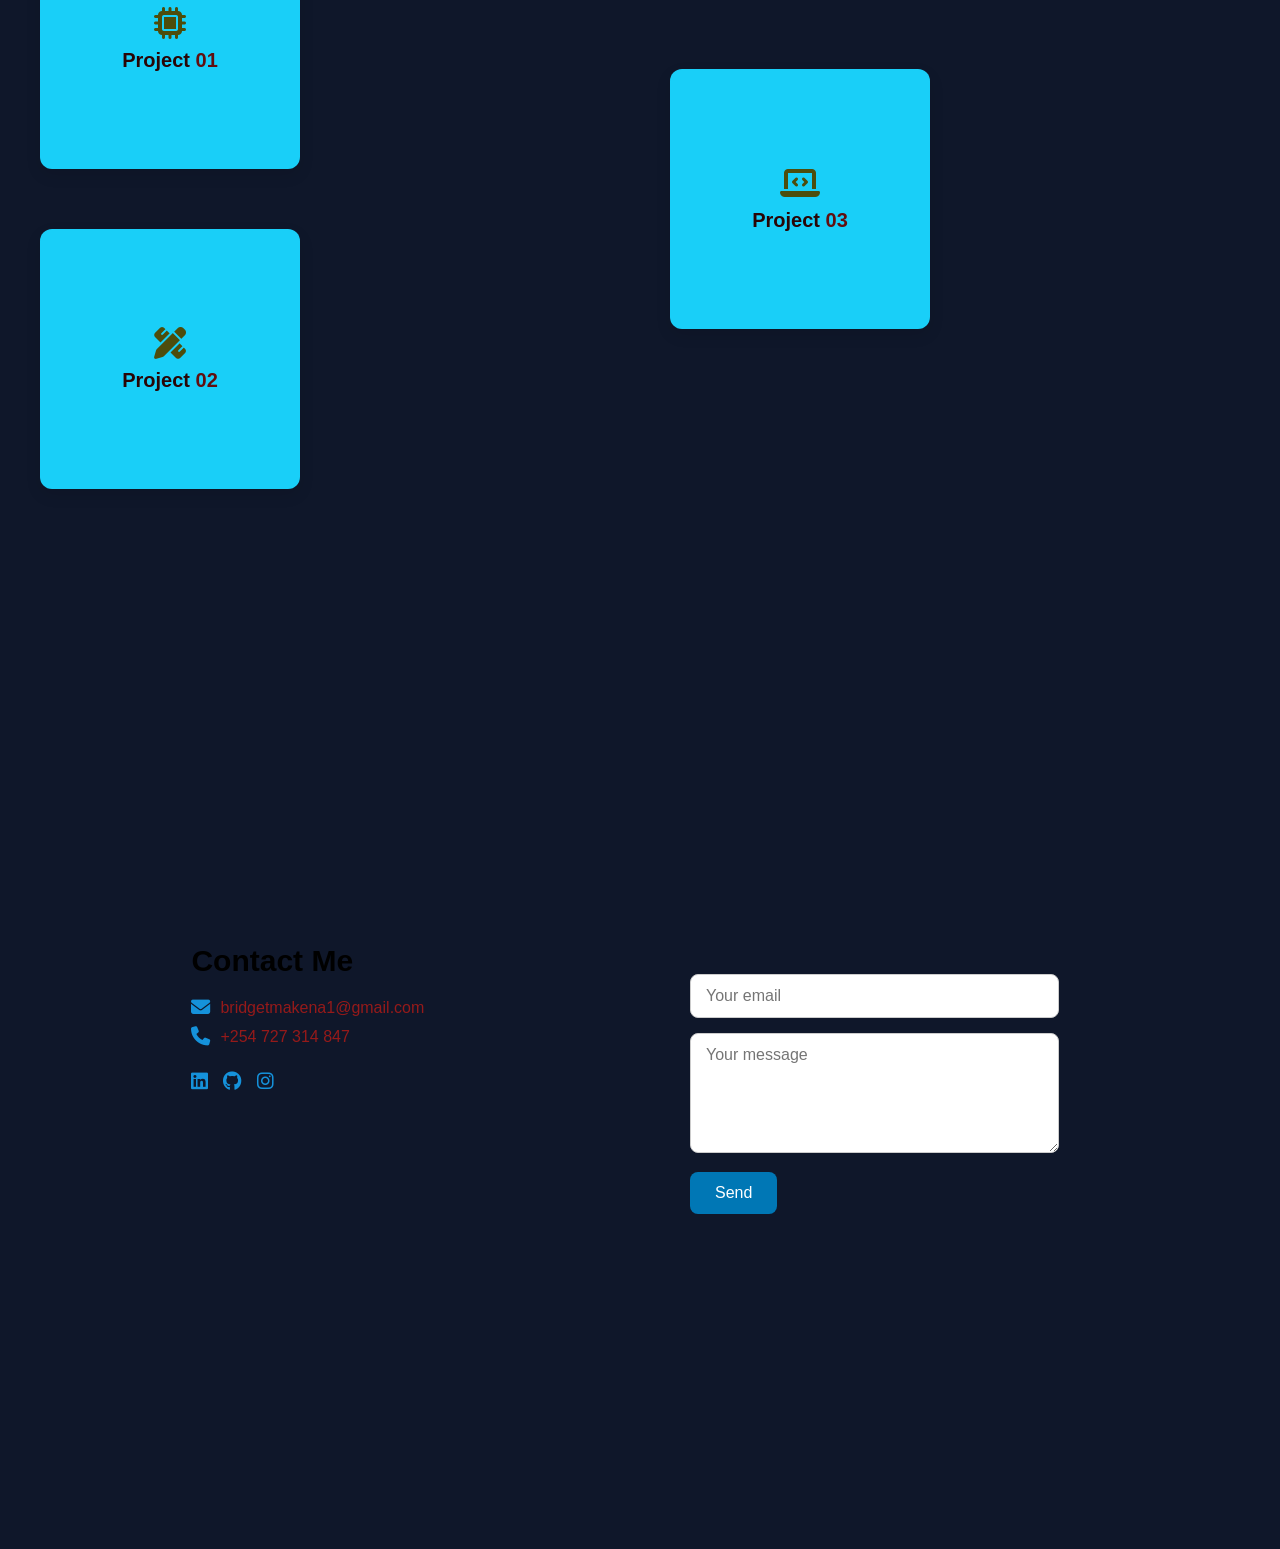
==== commit d1cda638: "Update print statement from 'Hello' to 'Goodbye'" ====
--- a/web.html copy/index.html
+++ b/web.html copy/index.html
@@ -9,10 +9,7 @@
         <title>My Website</title>
         
          <link rel="stylesheet" href="https://cdnjs.cloudflare.com/ajax/libs/font-awesome/6.5.0/css/all.min.css">
-         <script src="script.js"></script>
-<img src="web.html copy/pic.jpg">
          
-       
         <style>
 
              *{ box-sizing: border-box
@@ -725,7 +722,7 @@
           
           <section id="home" >
             <div class="home-container">
-                <img src="web.html copy/PC aesthetic.jpg" alt="">
+                <img src="images/PC aesthetic.jpg" alt="">
                 <div class="home-text">
                 <h1 class="home-title">
                     Hi I'm <span class="highlight">Bridgette</span>
@@ -749,7 +746,7 @@
 
           
           <section id="about" class="about-section" >
-            <img src="Code girl.jpg" alt="">
+            <img src="images/Code girl.jpg" alt="">
               <div class="about-text">
                 <p >
                     My work focuses on solving problems in the tech
@@ -771,7 +768,7 @@
             
                
                 <div class="service-card">
-                   <img src="electric.jpg
+                   <img src="images/electric.jpg
                    " alt="">
                   <p class="service-title">
                     Electrical Engineering </p>
@@ -785,7 +782,7 @@
 
 
                 <div class="service-card">
-                    <img src="Get a Stunning UI_UX Design for Your Brand 🎨.jpg" alt="">
+                    <img src="images/Get a Stunning UI_UX Design for Your Brand 🎨.jpg" alt="">
                 <p class="service-title">
                     UI/UX Design 
                 </p>
@@ -795,7 +792,7 @@
                      digital products.</p>
   </div>
                 <div class="service-card">
-                    <img src="Backlink maker and generator online _ small seo tools.jpg" alt="">
+                    <img src="images/Backlink maker and generator online _ small seo tools.jpg" alt="">
                 <p class="service-title">Web Development</p>
                 <p class="service-description">
 I develop user-centered
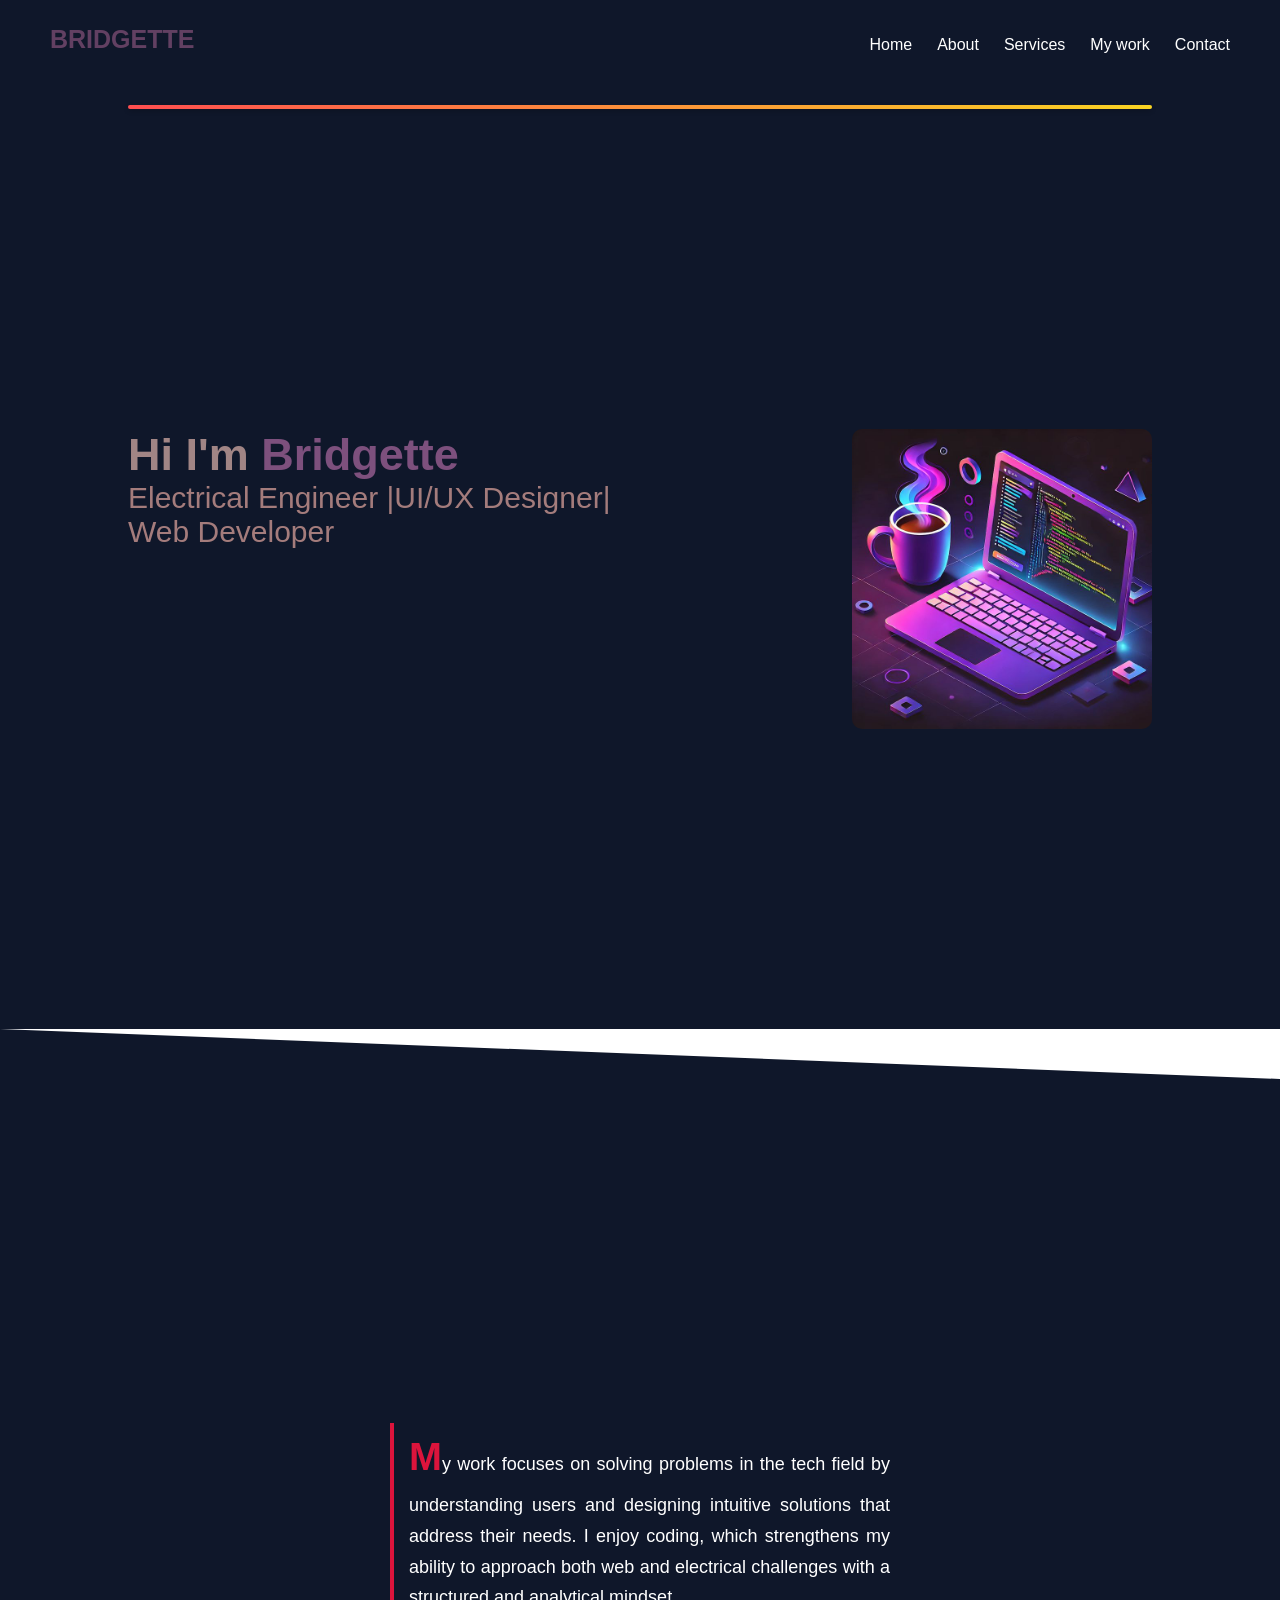
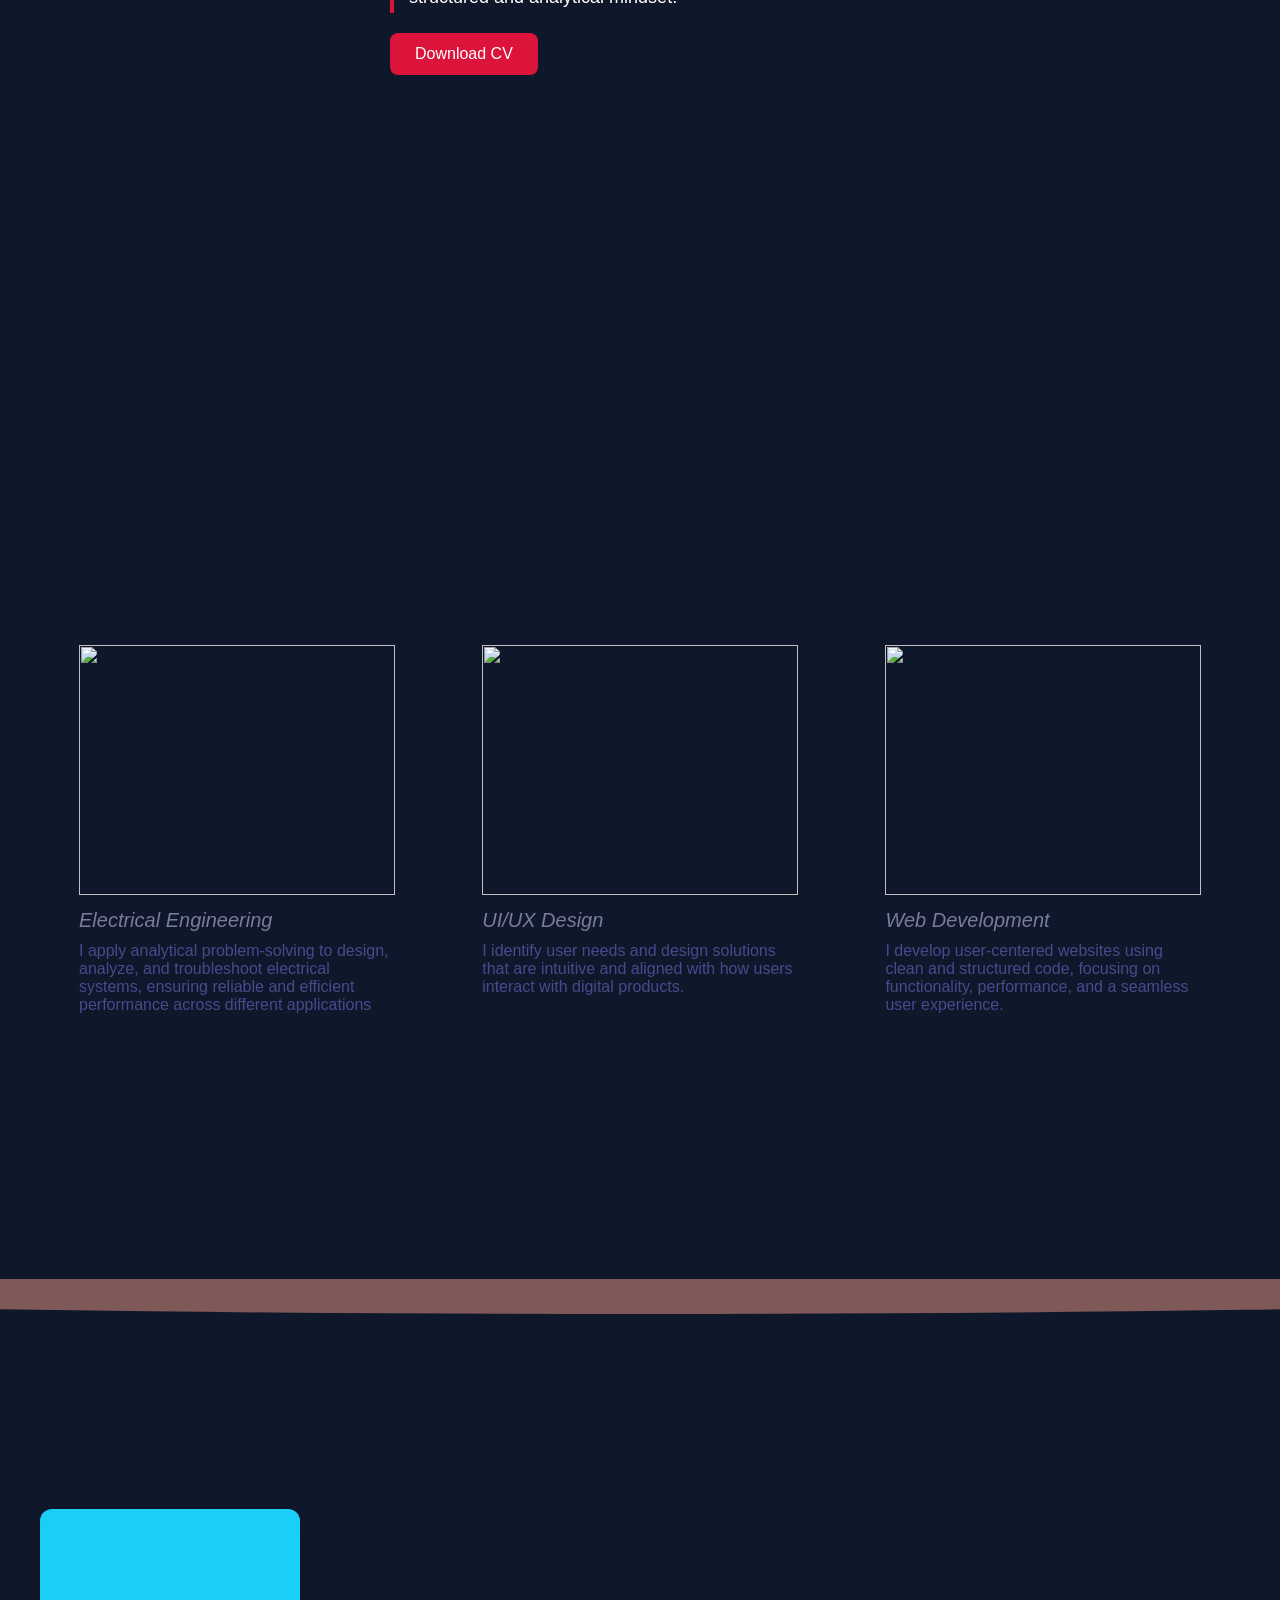
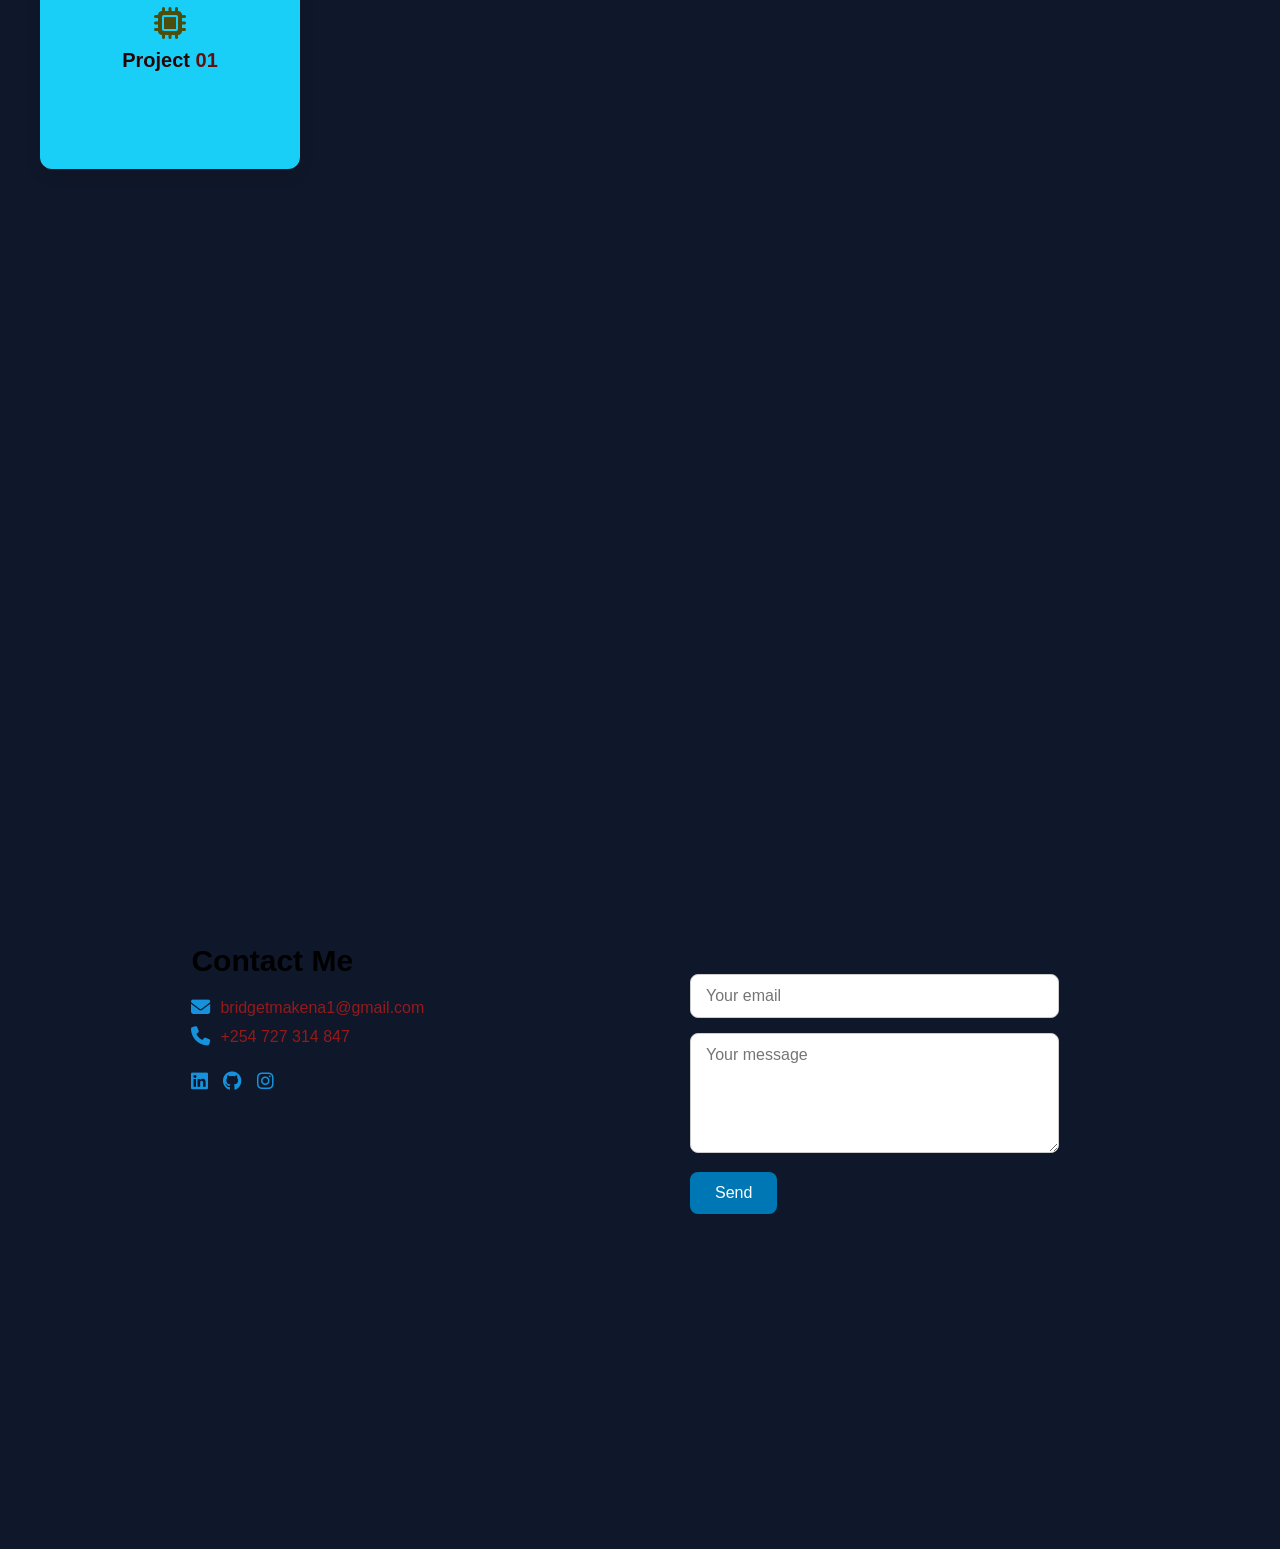
==== commit aa582f29: "Update print statement from 'Hello' to 'Goodbye'" ====
--- a/web.html copy/index.html
+++ b/web.html copy/index.html
@@ -722,7 +722,7 @@
           
           <section id="home" >
             <div class="home-container">
-                <img src="images/PC aesthetic.jpg" alt="">
+                <img src="PC aesthetic.jpg" alt="">
                 <div class="home-text">
                 <h1 class="home-title">
                     Hi I'm <span class="highlight">Bridgette</span>
